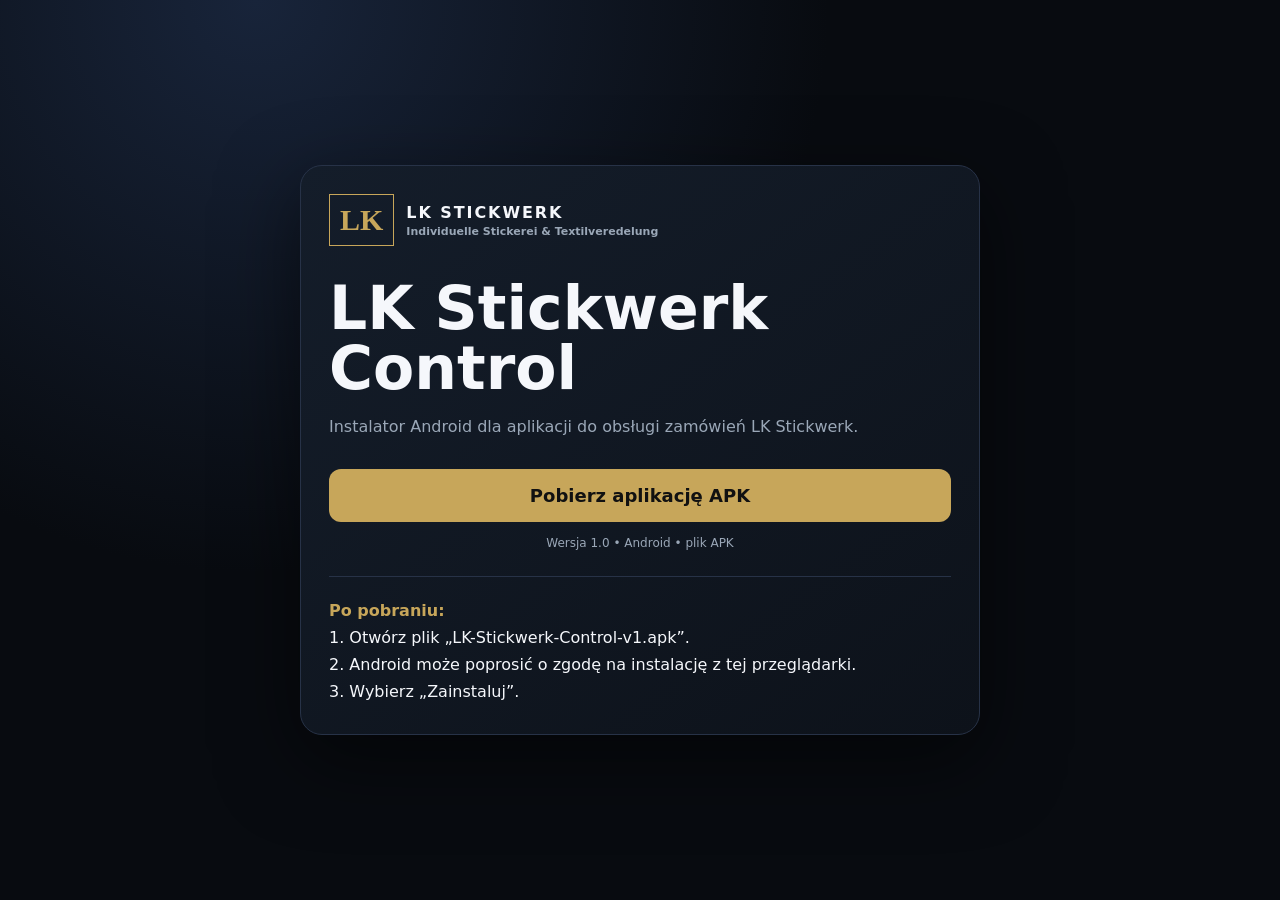
==== lk-stickwerk-app.html @ 16b234c6 "Add LK Stickwerk app download page" ====
<!doctype html>
<html lang="pl">
<head>
<meta charset="utf-8">
<meta name="viewport" content="width=device-width,initial-scale=1,viewport-fit=cover">
<meta name="theme-color" content="#080b10">
<title>LK Stickwerk Control - instalacja</title>
<style>
:root{--bg:#080b10;--panel:#111722;--line:#273247;--text:#f5f7fb;--muted:#9aa7b7;--gold:#c7a65a}
*{box-sizing:border-box}body{margin:0;min-height:100vh;background:radial-gradient(circle at 20% 0,#18243a 0,#080b10 42%);color:var(--text);font-family:system-ui,-apple-system,Segoe UI,sans-serif;display:grid;place-items:center;padding:22px}
.card{width:min(680px,100%);background:linear-gradient(145deg,#141d2a,#0d121a);border:1px solid var(--line);border-radius:22px;padding:28px;box-shadow:0 25px 80px #0008}
.brand{display:flex;gap:12px;align-items:center}.logo{font:700 30px Georgia;color:var(--gold);border:1px solid var(--gold);padding:8px 10px}.name{font-weight:900;letter-spacing:.12em}.tag{display:block;color:var(--muted);font-size:11px;letter-spacing:0;margin-top:3px}
h1{font-size:clamp(34px,9vw,60px);line-height:1;margin:32px 0 14px}.lead{color:var(--muted);line-height:1.65}.download{display:block;text-align:center;text-decoration:none;background:var(--gold);color:#111;font-weight:900;font-size:18px;padding:16px 18px;border-radius:12px;margin:28px 0 14px}
.meta{font-size:12px;color:var(--muted);text-align:center}.steps{border-top:1px solid var(--line);margin-top:26px;padding-top:20px;line-height:1.7}.steps b{color:var(--gold)}
</style>
</head>
<body>
<div class="card">
  <div class="brand"><div class="logo">LK</div><div class="name">LK STICKWERK<span class="tag">Individuelle Stickerei & Textilveredelung</span></div></div>
  <h1>LK Stickwerk Control</h1>
  <p class="lead">Instalator Android dla aplikacji do obsługi zamówień LK Stickwerk.</p>
  <a class="download" href="./downloads/LK-Stickwerk-Control-v1.apk" download="LK-Stickwerk-Control-v1.apk">Pobierz aplikację APK</a>
  <div class="meta">Wersja 1.0 • Android • plik APK</div>
  <div class="steps">
    <b>Po pobraniu:</b><br>
    1. Otwórz plik „LK-Stickwerk-Control-v1.apk”.<br>
    2. Android może poprosić o zgodę na instalację z tej przeglądarki.<br>
    3. Wybierz „Zainstaluj”.
  </div>
</div>
</body>
</html>
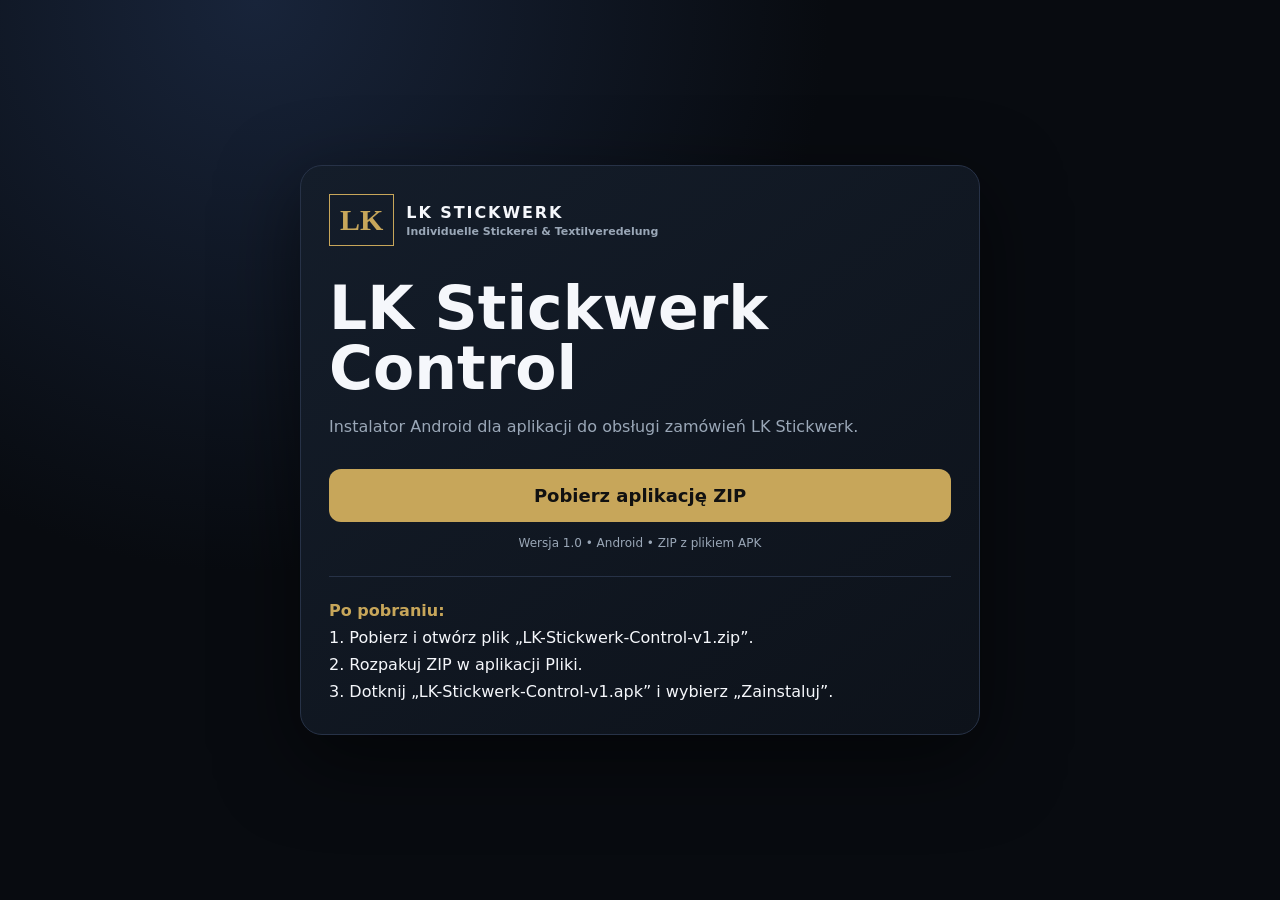
==== commit 21357a7c: "Switch LK Stickwerk installer to ZIP download" ====
--- a/lk-stickwerk-app.html
+++ b/lk-stickwerk-app.html
@@ -19,13 +19,13 @@
   <div class="brand"><div class="logo">LK</div><div class="name">LK STICKWERK<span class="tag">Individuelle Stickerei & Textilveredelung</span></div></div>
   <h1>LK Stickwerk Control</h1>
   <p class="lead">Instalator Android dla aplikacji do obsługi zamówień LK Stickwerk.</p>
-  <a class="download" href="./downloads/LK-Stickwerk-Control-v1.apk" download="LK-Stickwerk-Control-v1.apk">Pobierz aplikację APK</a>
-  <div class="meta">Wersja 1.0 • Android • plik APK</div>
+  <a class="download" href="./downloads/LK-Stickwerk-Control-v1.zip" download="LK-Stickwerk-Control-v1.zip">Pobierz aplikację ZIP</a>
+  <div class="meta">Wersja 1.0 • Android • ZIP z plikiem APK</div>
   <div class="steps">
     <b>Po pobraniu:</b><br>
-    1. Otwórz plik „LK-Stickwerk-Control-v1.apk”.<br>
-    2. Android może poprosić o zgodę na instalację z tej przeglądarki.<br>
-    3. Wybierz „Zainstaluj”.
+    1. Pobierz i otwórz plik „LK-Stickwerk-Control-v1.zip”.<br>
+    2. Rozpakuj ZIP w aplikacji Pliki.<br>
+    3. Dotknij „LK-Stickwerk-Control-v1.apk” i wybierz „Zainstaluj”.
   </div>
 </div>
 </body>
